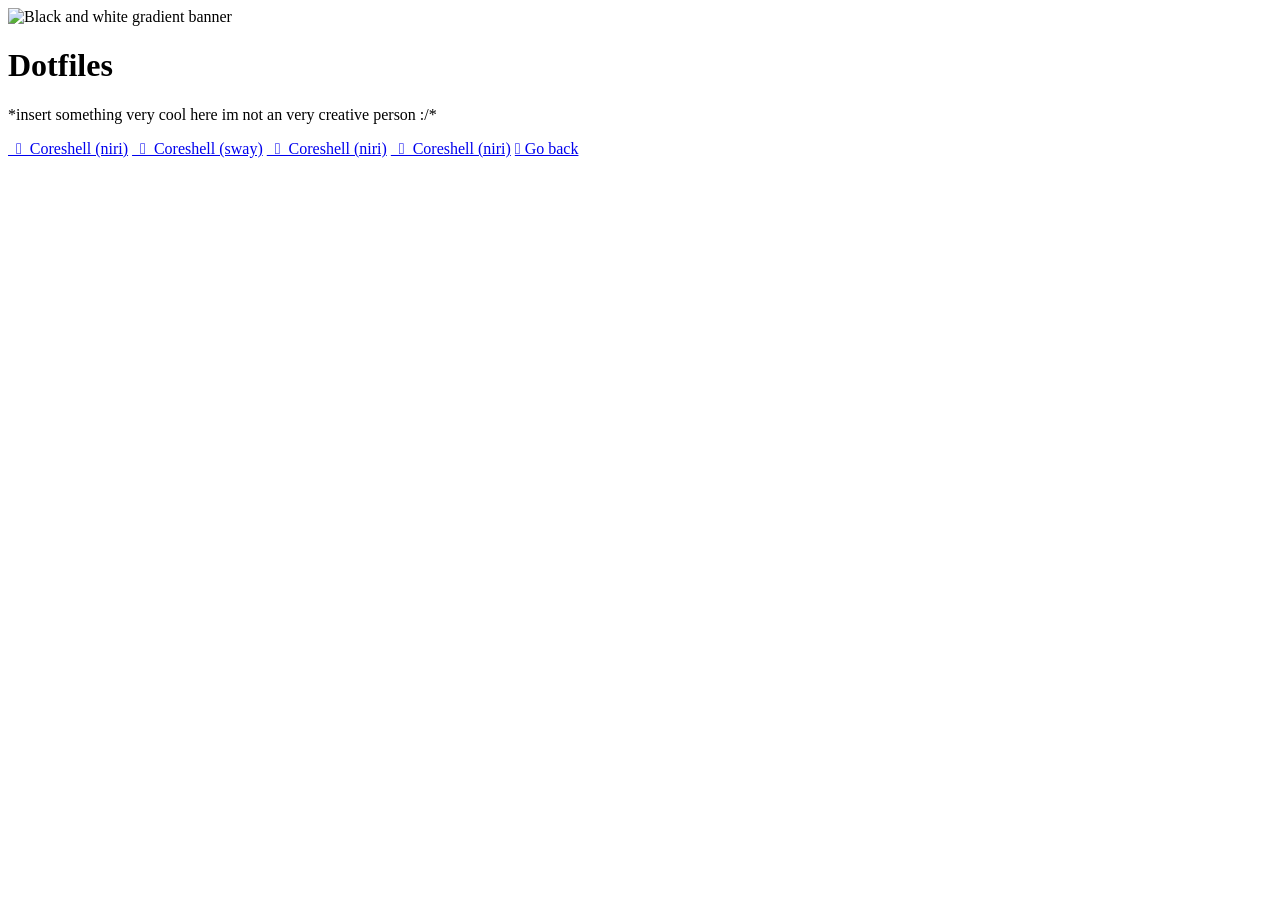
==== dots/index.html @ eb1d530a "Add files via upload" ====
<!DOCTYPE html>
<html lang="en">
<head>
<link rel="stylesheet" href="https://cdn.jsdelivr.net/gh/mshaugh/nerdfont-webfonts@v3.3.0/build/firacode-nerd-font.css">
<link rel="preconnect" href="https://fonts.googleapis.com">
<link rel="preconnect" href="https://fonts.gstatic.com" crossorigin>
<link href="https://fonts.googleapis.com/css2?family=Bricolage+Grotesque:opsz,wght@12..96,200..800&family=Google+Sans:ital,opsz,wght@0,17..18,400..700;1,17..18,400..700&family=IBM+Plex+Sans:ital,wght@0,100..700;1,100..700&display=swap" rel="stylesheet">
  <meta charset="UTF-8">
  <title> zyr. </title>
  <link rel="stylesheet" href="style.css">
</head>
<body>
  <img src="/banner.png" alt="Black and white gradient banner" />
  <h1>Dotfiles</h1>
  <p>*insert something very cool here im not an very creative person :/*</p>
  <a href="https://github.com/dusk-uses-tux/coreshell" target="_blank" rel="noopener" class="btn">&nbsp;&nbsp;&nbsp;&nbsp;Coreshell (niri)</a>
  <a href="https://github.com/dusk-uses-tux/coreshell-sway" target="_blank" rel="noopener" class="btn">&nbsp;&nbsp;&nbsp;&nbsp;Coreshell (sway)</a>
  <a href="https://github.com/dusk-uses-tux/coreshell" target="_blank" rel="noopener" class="btn">&nbsp;&nbsp;&nbsp;&nbsp;Coreshell (niri)</a>
  <a href="https://github.com/dusk-uses-tux/coreshell" target="_blank" rel="noopener" class="btn">&nbsp;&nbsp;&nbsp;&nbsp;Coreshell (niri)</a>
  <a href="https://dusk-uses-tux.github.io" target="_blank" rel="noopener" class="btn">  Go back</a>
</body>
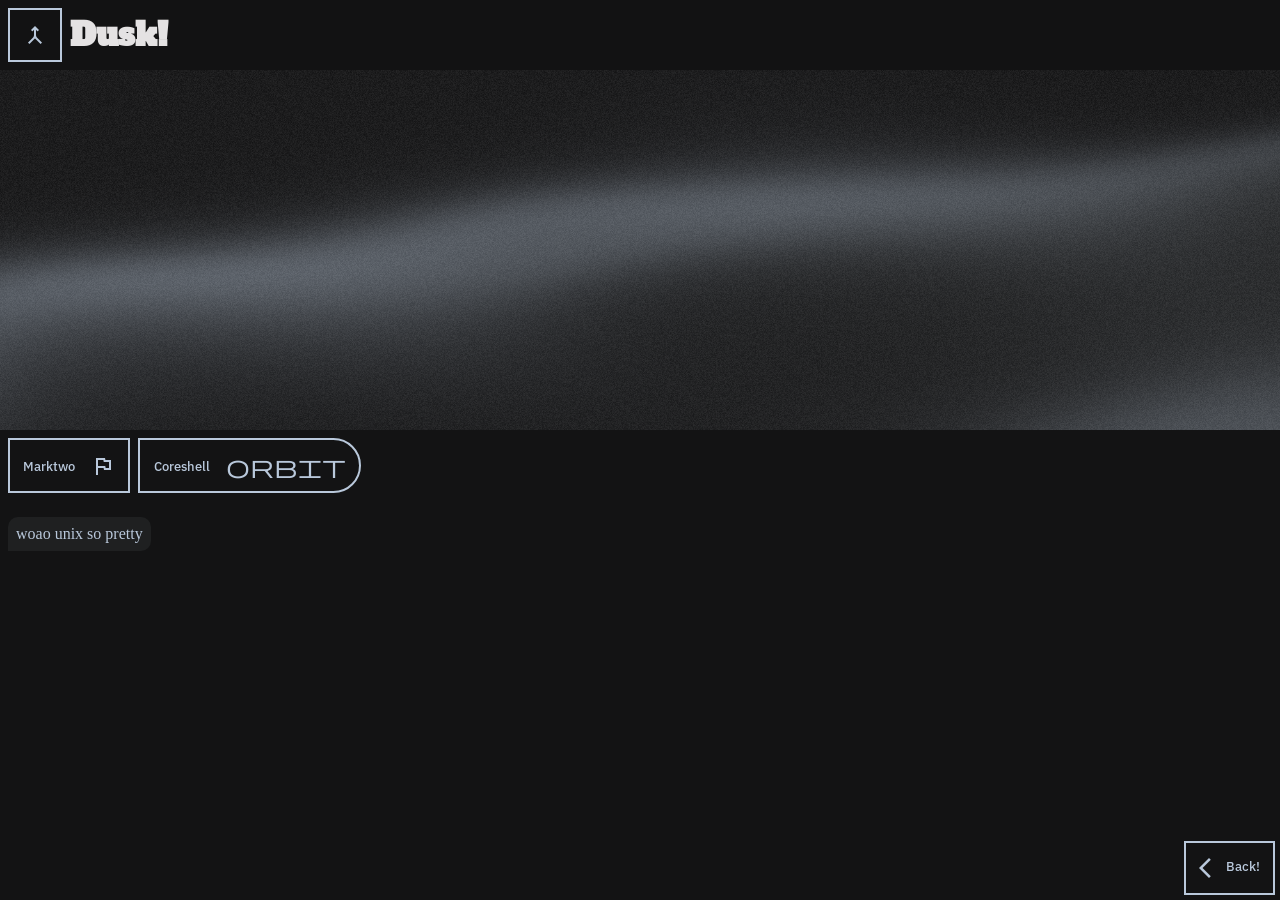
==== commit f979d4e4: "Initial commit" ====
--- a/dots/index.html
+++ b/dots/index.html
@@ -1,21 +1,53 @@
 <!DOCTYPE html>
 <html lang="en">
 <head>
-<link rel="stylesheet" href="https://cdn.jsdelivr.net/gh/mshaugh/nerdfont-webfonts@v3.3.0/build/firacode-nerd-font.css">
-<link rel="preconnect" href="https://fonts.googleapis.com">
-<link rel="preconnect" href="https://fonts.gstatic.com" crossorigin>
-<link href="https://fonts.googleapis.com/css2?family=Bricolage+Grotesque:opsz,wght@12..96,200..800&family=Google+Sans:ital,opsz,wght@0,17..18,400..700;1,17..18,400..700&family=IBM+Plex+Sans:ital,wght@0,100..700;1,100..700&display=swap" rel="stylesheet">
-  <meta charset="UTF-8">
-  <title> zyr. </title>
-  <link rel="stylesheet" href="style.css">
+    <meta charset="UTF-8">
+    <meta name="viewport" content="width=device-width, initial-scale=1.0">
+    
+    <title>Dusk!</title>
+    
+    <link rel="stylesheet" href="https://fonts.googleapis.com/css2?family=Material+Symbols+Outlined" />
+    <link rel="stylesheet" href="../stylesheet.css">
 </head>
+
 <body>
-  <img src="/banner.png" alt="Black and white gradient banner" />
-  <h1>Dotfiles</h1>
-  <p>*insert something very cool here im not an very creative person :/*</p>
-  <a href="https://github.com/dusk-uses-tux/coreshell" target="_blank" rel="noopener" class="btn">&nbsp;&nbsp;&nbsp;&nbsp;Coreshell (niri)</a>
-  <a href="https://github.com/dusk-uses-tux/coreshell-sway" target="_blank" rel="noopener" class="btn">&nbsp;&nbsp;&nbsp;&nbsp;Coreshell (sway)</a>
-  <a href="https://github.com/dusk-uses-tux/coreshell" target="_blank" rel="noopener" class="btn">&nbsp;&nbsp;&nbsp;&nbsp;Coreshell (niri)</a>
-  <a href="https://github.com/dusk-uses-tux/coreshell" target="_blank" rel="noopener" class="btn">&nbsp;&nbsp;&nbsp;&nbsp;Coreshell (niri)</a>
-  <a href="https://dusk-uses-tux.github.io" target="_blank" rel="noopener" class="btn">  Go back</a>
+    <header class="topbar">
+        <a href="https://www.github.com/dusk-uses-tux" aria-label="GitHub Profile">
+            <span class="material-symbols-outlined">merge</span>
+        </a>
+        <h1>Dusk!</h1>   
+    </header>
+    
+    <main>
+        <img src="../banner.png" alt="Gradient banner">
+
+        <nav class="buttons">
+            <a href="https://github.com/dusk-uses-tux/marktwo">
+                Marktwo
+                <span class="material-symbols-outlined">
+                  flag
+                </span>
+            </a>
+            <a href="https://github.com/dusk-uses-tux/coreshell">
+                Coreshell
+                <span class="material-symbols-outlined">
+                  orbit
+                </span>
+            </a>
+        </nav>
+    </main>
+    <div class="yap">
+        <p>
+            woao unix so pretty
+        </p>
+    </div>
+         <nav class="exit">
+            <a href="../index.html">
+                <span class="material-symbols-outlined">
+                    arrow_back_ios
+                </span>
+                Back!
+            </a>
+        </nav>
 </body>
+</html>
--- a/stylesheet.css
+++ b/stylesheet.css
@@ -0,0 +1,212 @@
+@import url('https://fonts.googleapis.com/css2?family=Alfa+Slab+One&family=Google+Sans:ital,opsz,wght@0,17..18,400..700;1,17..18,400..700&family=IBM+Plex+Sans:ital,wght@0,100..700;1,100..700&family=Stack+Sans+Notch:wght@200..700&display=swap');
+
+:root {
+    --accent_color: #b9c8db;
+    --accent_fg_color: #0d1d2b;
+    --accent_bg_color: #b9c8db;
+    --window_bg_color: #131314;
+    --topbar_bg_color: #131314aa;
+    --window_fg_color: #e4e2e3;
+    --headerbar_bg_color: #131314;
+    --headerbar_fg_color: #e4e2e3;
+    --popover_bg_color: #131314;
+    --popover_fg_color: #e4e2e3;
+    --view_bg_color: #1f2021;
+    --view_fg_color: #e4e2e3;
+    --card_bg_color: #1f2021;
+    --card_fg_color: #e4e2e3;
+    --sidebar_bg_color: var(--window_bg_color);
+    --sidebar_fg_color: var(--window_fg_color);
+    --sidebar_border_color: var(--window_bg_color);
+    --sidebar_backdrop_color: var(--window_bg_color);
+    --emphasis_color: #f9e2af;
+
+    --spacing-xs: 0.25rem;
+    --spacing-sm: 0.5rem;
+    --spacing-md: 1rem;
+    --spacing-lg: 1.5rem;
+
+    --radius-pill: 9999px;
+    --radius-none: 0;
+
+    --transition-base: 200ms cubic-bezier(0, 0.62, 0.016, 1.281);
+}
+
+/* ── Base ─────────────────────────────────────────── */
+
+body {
+    background-color: var(--window_bg_color);
+    margin: 0;
+}
+
+main img {
+    display: block;
+    margin: auto;
+    width: 100%;
+    height: auto;
+    max-height: 40vh;
+}
+
+/* ── Icons ────────────────────────────────────────── */
+
+.material-symbols-outlined {
+    font-family: 'Material Symbols Outlined';
+    font-variation-settings: 'FILL' 0, 'wght' 400, 'GRAD' 0, 'opsz' 24;
+    vertical-align: middle;
+}
+
+/* ── Topbar ───────────────────────────────────────── */
+
+.topbar {
+    position: sticky;
+    top: 0;
+    z-index: 1000;
+    backdrop-filter: blur(20px);
+    display: flex;
+    align-items: center;
+    gap: var(--spacing-sm);
+    background-color: var(--topbar_bg_color);
+    padding: var(--spacing-sm);
+    max-width: 100%;
+}
+
+.topbar a {
+    transition: transform var(--transition-base);
+}
+
+.topbar a:hover {
+    transform: rotate(3deg);
+}
+
+.topbar h1 {
+    margin: 0;
+    font-family: 'Alfa Slab One';
+    color: var(--window_fg_color);
+}
+
+/* ── Shared Link/Button Styles ────────────────────── */
+
+.topbar a,
+.buttons a {
+    display: inline-flex;
+    align-items: center;
+    gap: var(--spacing-md);
+    font-family: 'IBM Plex Sans';
+    font-weight: 500;
+    font-size: 0.35cm;
+    color: var(--accent_color);
+    text-decoration: none;
+    padding: 1em;
+    border: 2px solid var(--accent_color);
+    margin: 0;
+    transition:
+        box-shadow var(--transition-base),
+        padding var(--transition-base);
+}
+
+.topbar a:hover,
+.topbar a:focus,
+.buttons a:hover,
+.buttons a:focus {
+    padding-left: 1.5em;
+    padding-right: 1.5em;
+    box-shadow: 0 0.5rem var(--accent_bg_color);
+    background-color: var(--card_bg_color);
+}
+
+/* ── Buttons Container ────────────────────────────── */
+
+.buttons {
+    display: flex;
+    flex-wrap: wrap;
+    gap: calc(var(--spacing-md) / 2);
+    padding: var(--spacing-sm);
+}
+
+.buttons a:last-child {
+    border-radius: var(--radius-none) var(--radius-pill) var(--radius-pill) var(--radius-none);
+}
+
+/* ── yap ────────────────────────────────────────── */
+
+.yap {
+    width: fit-content;
+    margin-left: var(--spacing-sm);
+    margin-right: var(--spacing-sm);
+    background-color: var(--card_bg_color);
+    border-radius: 10px 10px 10px 0%;
+    corner-shape: squircle;
+}
+
+.yap p {
+    font-family: Google Sans;
+    color: var(--accent_color);
+    padding: var(--spacing-sm);
+}
+
+.yap h2 {
+    font-family: Google Sans;
+    font-weight: bolder;
+    color: var(--card_fg_color);
+    padding: var(--spacing-sm);
+}
+
+.yap p strong {
+    font-weight: bolder;
+}
+/* ── back ───────────────────────────────────────── */
+
+.exit a {
+    position: fixed;
+    bottom: 5px;
+    right: 5px;
+    z-index: 1000;
+    font-family: 'IBM Plex Sans';
+    font-weight: 500;
+    font-size: 0.35cm;
+    color: var(--accent_color);
+    background-color: var(--window_bg_color);
+    text-decoration: none;
+    padding: 1em;
+    border: 2px solid var(--accent_color);
+    margin: 0;
+    transition:
+        all var(--transition-base);
+    text-align: center;
+}
+
+.exit a:hover,
+.exit a:focus {
+    padding-left: 1.5em;
+    padding-right: 1.5em;
+    box-shadow: 0 0.5rem var(--accent_bg_color);
+    background-color: var(--card_bg_color);
+}
+
+/* ── footer ─────────────────────────────────────── */
+
+.footer {
+    background-color: var(--card_bg_color);
+    padding: var(--spacing-sm);
+}
+
+.footer footer {
+    transition: transform var(--transition-base);
+    background-color: var(--window_bg_color);
+    color: var(--card_fg_color);
+    align-self: center;
+    margin-left: auto;
+    margin-right: auto;
+    width: fit-content;
+    padding: 0.01em 1em;
+    border-radius: var(--radius-pill);
+}
+
+.footer footer p {
+    font-family: Stack Sans Notch;
+    line-height: 1;
+}
+
+.footer footer:hover {
+    transform: rotate(1deg);
+}
